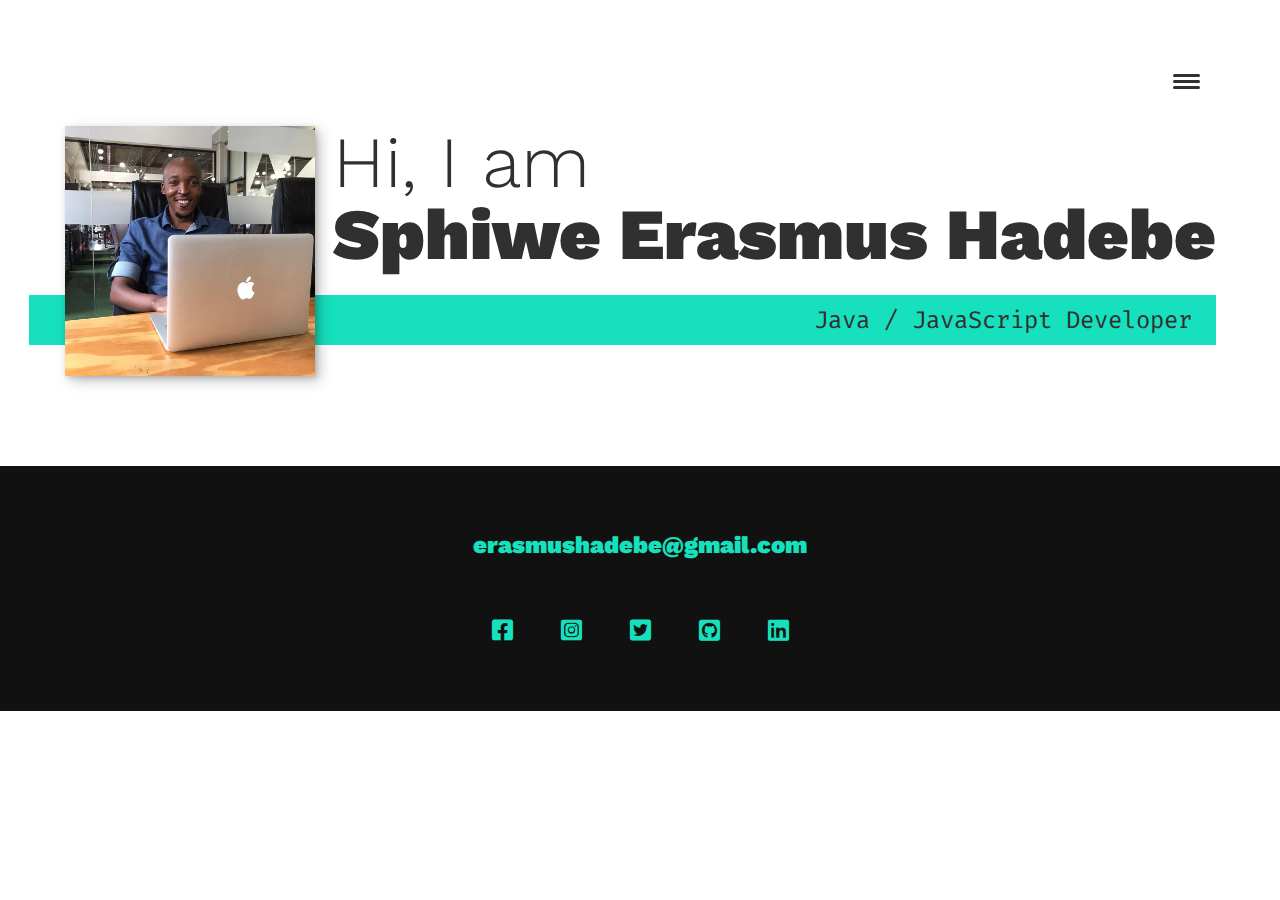
==== portfolio-item.html @ e2ee0bf1 "adding the second page" ====
<!DOCTYPE html>
<html lang="en">
<head>
    <meta charset="UTF-8">
    <meta name="viewport" content="width=device-width, initial-scale=1.0">
    <title>Portfolio</title>
    <link rel="stylesheet"
    href="https://cdnjs.cloudflare.com/ajax/libs/normalize/8.0.1/normalize.min.css">
    <link rel="stylesheet"
    href="https://cdnjs.cloudflare.com/ajax/libs/font-awesome/5.13.1/css/all.min.css">
    <link href="https://fonts.googleapis.com/css2?family=Fira+Code:wght@300;500&family=Oswald:wght@200&family=Public+Sans:wght@500&family=Work+Sans:wght@300&display=swap" rel="stylesheet">
    <link rel="stylesheet" href="style.css">
    <script src="https://kit.fontawesome.com/99eb1199c0.js" crossorigin="anonymous"></script>
</head>
<body>
    <header>
        <div>
            <img class="logo" src="./assets/SEHLoggo.svg" alt="">          
        </div>
        <button class="nav-toggle" aria-label="toggle navigation">
            <span class="hamburger"></span>
        </button>
        <div class="nav">
            <ul class="nav__list">
                <li class="nav__item"><a href="#home" class="nav__link">Home</a></li>
                <li class="nav__item"><a href="#services" class="nav__link">My services</a></li>
                <li class="nav__item"><a href="#about" class="nav__link">About me</a></li>
                <li class="nav__item"><a href="#work" class="nav__link">My work</a></li>
            </ul>
        </div>
    </header>

    <section class="intro" id="home">
        <h1 class="section__title section__title--intro">
            Hi, I am <strong>Sphiwe Erasmus Hadebe</strong> 
        </h1>
        <p class="section__subtitle section__subtitle--intro">
            Java / JavaScript Developer
        </p>
        <img src="./assets/SETHadebe.jpg" alt="" class="intro__img">
    </section>


    <footer class="footer">
        <a href="mailto:erasmushadebe@gmail.com" class="footer__link">erasmushadebe@gmail.com</a>
        <ul class="social-list">
            <li class="social-list__item">
                <a class="social-list__link" href="http://facebook.com">
                    <i class="fab fa-facebook-square"></i>
                </a>

            </li>
            <li class="social-list__item">
                <a class="social-list__link" href="http://instagram.com">
                    <i class="fab fa-instagram-square"></i>
                </a>

            </li>
            <li class="social-list__item">
                <a class="social-list__link" href="http://twitter.com">
                    <i class="fab fa-twitter-square"></i>
                </a>
 
            </li>
            <li class="social-list__item">
                <a class="social-list__link" href="http://github.com">
                    <i class="fab fa-github-square"></i>
                </a>
 
            </li>
            <li class="social-list__item">
                <a class="social-list__link" href="http://linkedin.com">
                    <i class="fab fa-linkedin"></i>
                </a>
            </li>
        </ul>
    </footer>
    <script src="index.js"></script>
</body>
</html>
---- style.css ----
*,
*::before,
*::after{
    box-sizing: border-box;
}

:root{
    --ff-primary:'Work Sans', sans-serif;
    --ff-secondary:'Fira Code', monospace;

    --fw-regular: 300;
    --fw-bold: 900;

    --clr-light: #ffffff;
    --clr-dark:#303030;
    --clr-accent: #16e0bd;

    --fs-h1: 3rem;
    --fs-h2: 2.25rem;
    --fs-h3: 1.25rem;
    --fs-body: 1rem;

    --bs: 0.25em 0.25em 0.75em rgba(0,0,0,.25),
          0.125em 0.125em 0.25em rgba(0,0,0,.15)
}

@media (min-width: 800px) {
    :root{
        --fs-h1: 4.5rem;
        --fs-h2: 3.75rem;
        --fs-h3: 1.5rem;
        --fs-body: 1.125rem;
    }
}

body{
    background-color: var(--clr-light);
    color: var(--clr-dark);
    margin: 0;
    font-family: var(--ff-primary);
    font-size: var(--fs-body);
    line-height: 1.6;
}

img{
    display: block;
    max-width: 100%;
}

header,
section{
    padding: 5em 2em;
}

strong{
    font-weight: var(--fw-bold);
}

:focus{
    outline: 3px solid var(--clr-accent);
    outline-offset: 3px;
}

.btn{
    display: inline-block;
    padding: .5em 2.5em;
    background: var(--clr-accent);
    text-decoration: none;
    color: var(--clr-dark);
    font-size: 1.1rem;
    text-transform: uppercase;
    cursor: pointer;
    letter-spacing: 3px;
    font-weight: var(--fw-bold);
    transition: transform 500ms ease-in-out;
}

.btn:hover{
    transform: scale(1.2);
}

h1,
h2,
h3{
    line-height: 1;
    margin: 0;
}

h1{
    font-size: var(--fs-h1);
}
h2{
    font-size: var(--fs-h2);
}
h3{
    font-size: var(--fs-h3);
}

.section__title{
    margin-bottom: .25em;
}

.section__title--intro{
    font-weight: var(--fw-regular);
}

.section__title--intro strong{
    display: block;
}

.section__subtitle{
    margin: 0;
    font-size: var(--fs-h3);
}

.section__subtitle--intro,
.section__subtitle--about{
    background: var(--clr-accent);
    font-family: var(--ff-secondary);
    margin-bottom: 1em;
    padding: .25em 1em;
}

nav{
    display: none;
}

.intro{
    position: relative;
}

.intro__img{
    box-shadow: var(--bs);
}

@media (min-width: 600px){
    .intro{
        display: grid;
        width: min-content;
        margin: 0 auto;
        grid-column-gap: 1em;
        grid-template-areas: 
        "img title"
        "img subtitle";
        grid-template-columns: min-content max-content;
    }

    .intro__img{
        grid-area: img;
        min-width: 250px;
        position: relative;
        z-index: 2;
    }

    .section__subtitle--intro{
        align-self: start;
        grid-column: -1/1;
        grid-row: 2;
        text-align: right;
        position: relative;
        left: -1.5em;
        width: calc(100% + 1.5em);
    }
}

.my__services{
    background-color: var(--clr-dark);
    background-image: url(./assets/laptopoffice3.jpg);
    background-size: cover;
    background-blend-mode: multiply;
    text-align: center;
    color: var(--clr-light);
}

.section__title--services{
    color: var(--clr-accent);
    position: relative;
}

.section__title--services::after{
    content: '';
    display: block;
    width: 12em;
    height: 2px;
    margin: 0.5em auto 1em;
    background: currentColor;
}

.services{
    margin-bottom: 4em;
}

.service{
    max-width: 500px;
    margin: 0 auto;
}

@media (min-width: 800px){
    .services{
        display: flex;
        max-width: 1000px;
        margin-left: auto;
        margin-right: auto;
    }

    .service + .service{
        margin-left: 2em;
    }
}

.about-me{
    max-width: 1000px;
    margin: 0 auto;
}

.about-me__img{
    box-shadow: var(--bs);
}

@media (min-width: 600px){
    .about-me{
        display: grid;
        grid-template-columns: 1fr 200px;
        grid-template-areas: 
            "title img"
            "subtitle img"
            "text img";
        grid-column-gap: 2em;
    }

    
    .section__title--about{
        grid-area: title;
    }

    .section__subtitle--about{
        grid-column: 1/-1;
        grid-row: 2;
        position: relative;
        left: -1em;
        width: calc(100% + 2em);
        padding-left: 1em;
        padding-right: calc(200px + 4em);
    }

    .about-me__img{
        grid-area: img;
        position: relative;
        z-index: 2;
    }
}

.my-work{
    background-color: var(--clr-dark);
    color: var(--clr-light);
    text-align: center;
}

.section__subtitle--work{
    color: var(--clr-accent);
    font-weight: var(--fw-bold);
    margin-bottom: 2em;
}

header{
    display: flex;
    justify-content: space-evenly;
    padding: 1em;
}

.logo{
    max-width: 150px;
}

.nav{
    position: fixed;
    background: var(--clr-dark);
    color: var(--clr-light);
    top: 0;
    bottom: 0;
    left: 0;
    right: 0;
    z-index: 100;

    transform: translateX(100%);
    transition: transform 250ms cubic-bezier(.5, 0, .5, 1);
}

.nav--toggle{
    padding: .25em;
    background: transparent;
    border: 0;
}

.nav__list{
    list-style: none;
    display: flex;
    height: 100%;
    flex-direction: column;
    justify-content: space-evenly;
    align-items: center;
    margin: 0;
    padding: 0;
}

.nav__link{
    color: inherit;
    font-weight: var(--fw-bold);
    font-size: var(--fs-h2);
    text-decoration: none;
}

.nav__link:hover{
    color: var(--clr-accent);
}

.nav-toggle{
    padding: 5em;
    background: transparent;
    border: 0;
    cursor: pointer;
    position: absolute;
    right: 1em;
    top: 1em;
    z-index: 1000;
}

.nav-open .nav{
    transform: translateX(0);
}

.hamburger{
    display: block;
    position: relative;
}

.hamburger,
.hamburger::before,
.hamburger::after{
    background: var(--clr-dark);
    width: 2em;
    height: 3px;
    border-radius: 1em;
    transition: transform 250ms ease-in-out;
}

.hamburger::before,
.hamburger::after{
    content: '';
    position: absolute;
    left: 0;
    right: 0;
}

.hamburger::before{
    top: 6px;
}

.hamburger::after{
    bottom: 6px;
}

.portfolio{
    display: grid;
    grid-template-columns: repeat(auto-fit, minmax(300px, 1fr));
}

.portfolio__item{
    background-color: var(--clr-accent);
    overflow: hidden;
}

.portfolio__img{
    transition: 
        transform 1000ms cubic-bezier(.5, 0, .5, 1),
        opacity 250ms linear;
        
}

.portfolio__img:hover{
    transform: scale(1.2);
    opacity: .5;
}

.footer{
    background: #111;
    color: var(--clr-accent);
    text-align: center;
    padding: 2.5em 0;
    font-size: var(--fs-h3);
}

.footer a{
    color: inherit;
    text-decoration: none;
}

.footer__link{
    
    font-weight: var(--fw-bold);
}

.social-list{
    list-style: none;
    display: flex;
    justify-content: center;
    margin: 2em 0 0;
    padding: 0;
}

.social-list__item{
    margin: 0 .5em;
}

.social-list__link{
    padding: .5em;
}

.footer__link:hover,
.social-list__link:hover{
    opacity: .5;
}

.footer__link:hover{
    text-decoration: underline;
}
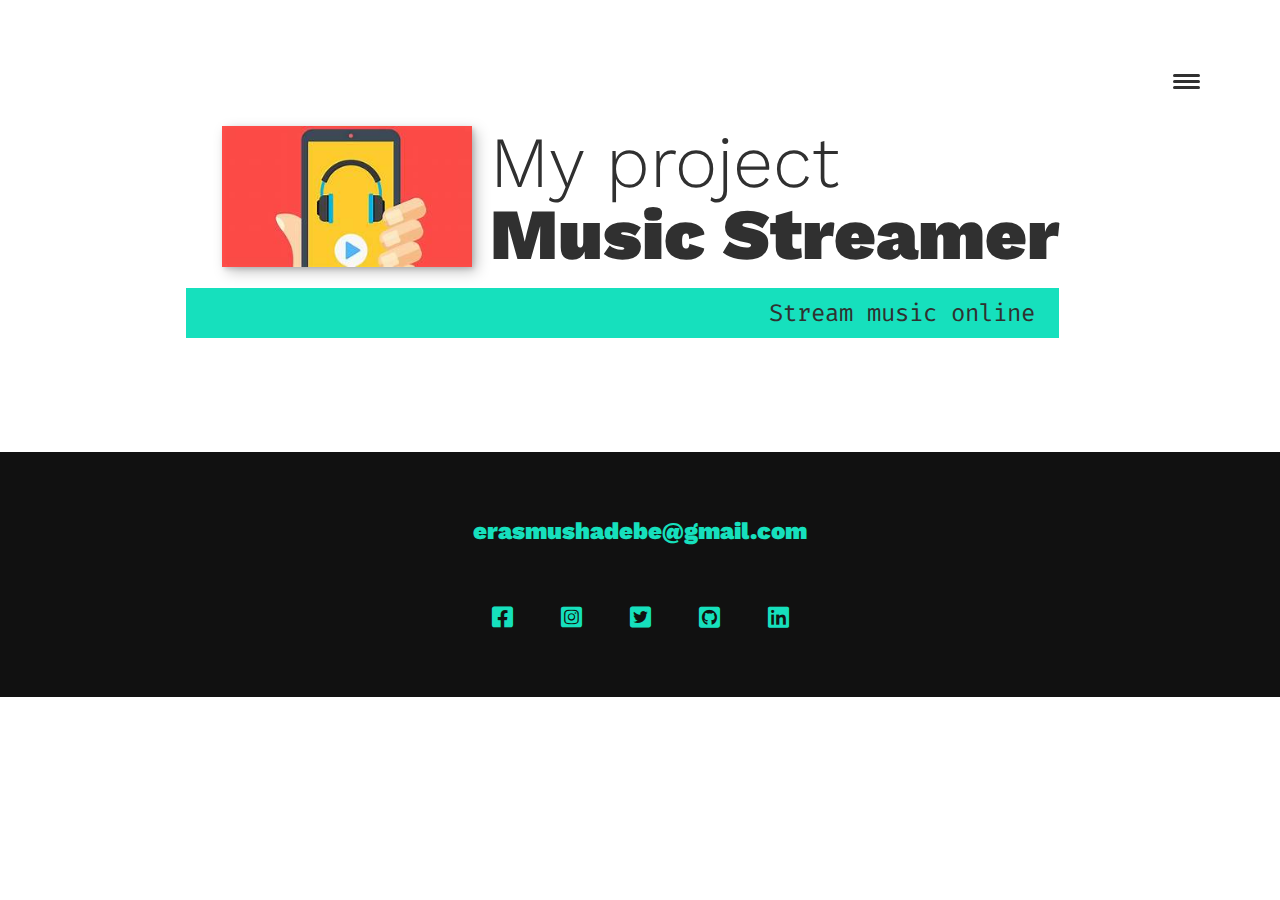
==== commit 474c04e3: "Second page" ====
--- a/portfolio-item.html
+++ b/portfolio-item.html
@@ -32,12 +32,12 @@
 
     <section class="intro" id="home">
         <h1 class="section__title section__title--intro">
-            Hi, I am <strong>Sphiwe Erasmus Hadebe</strong> 
+            My project <strong>Music Streamer</strong> 
         </h1>
         <p class="section__subtitle section__subtitle--intro">
-            Java / JavaScript Developer
+            Stream music online
         </p>
-        <img src="./assets/SETHadebe.jpg" alt="" class="intro__img">
+        <img src="./assets/music streamer.jpg" alt="" class="intro__img">
     </section>
 
 
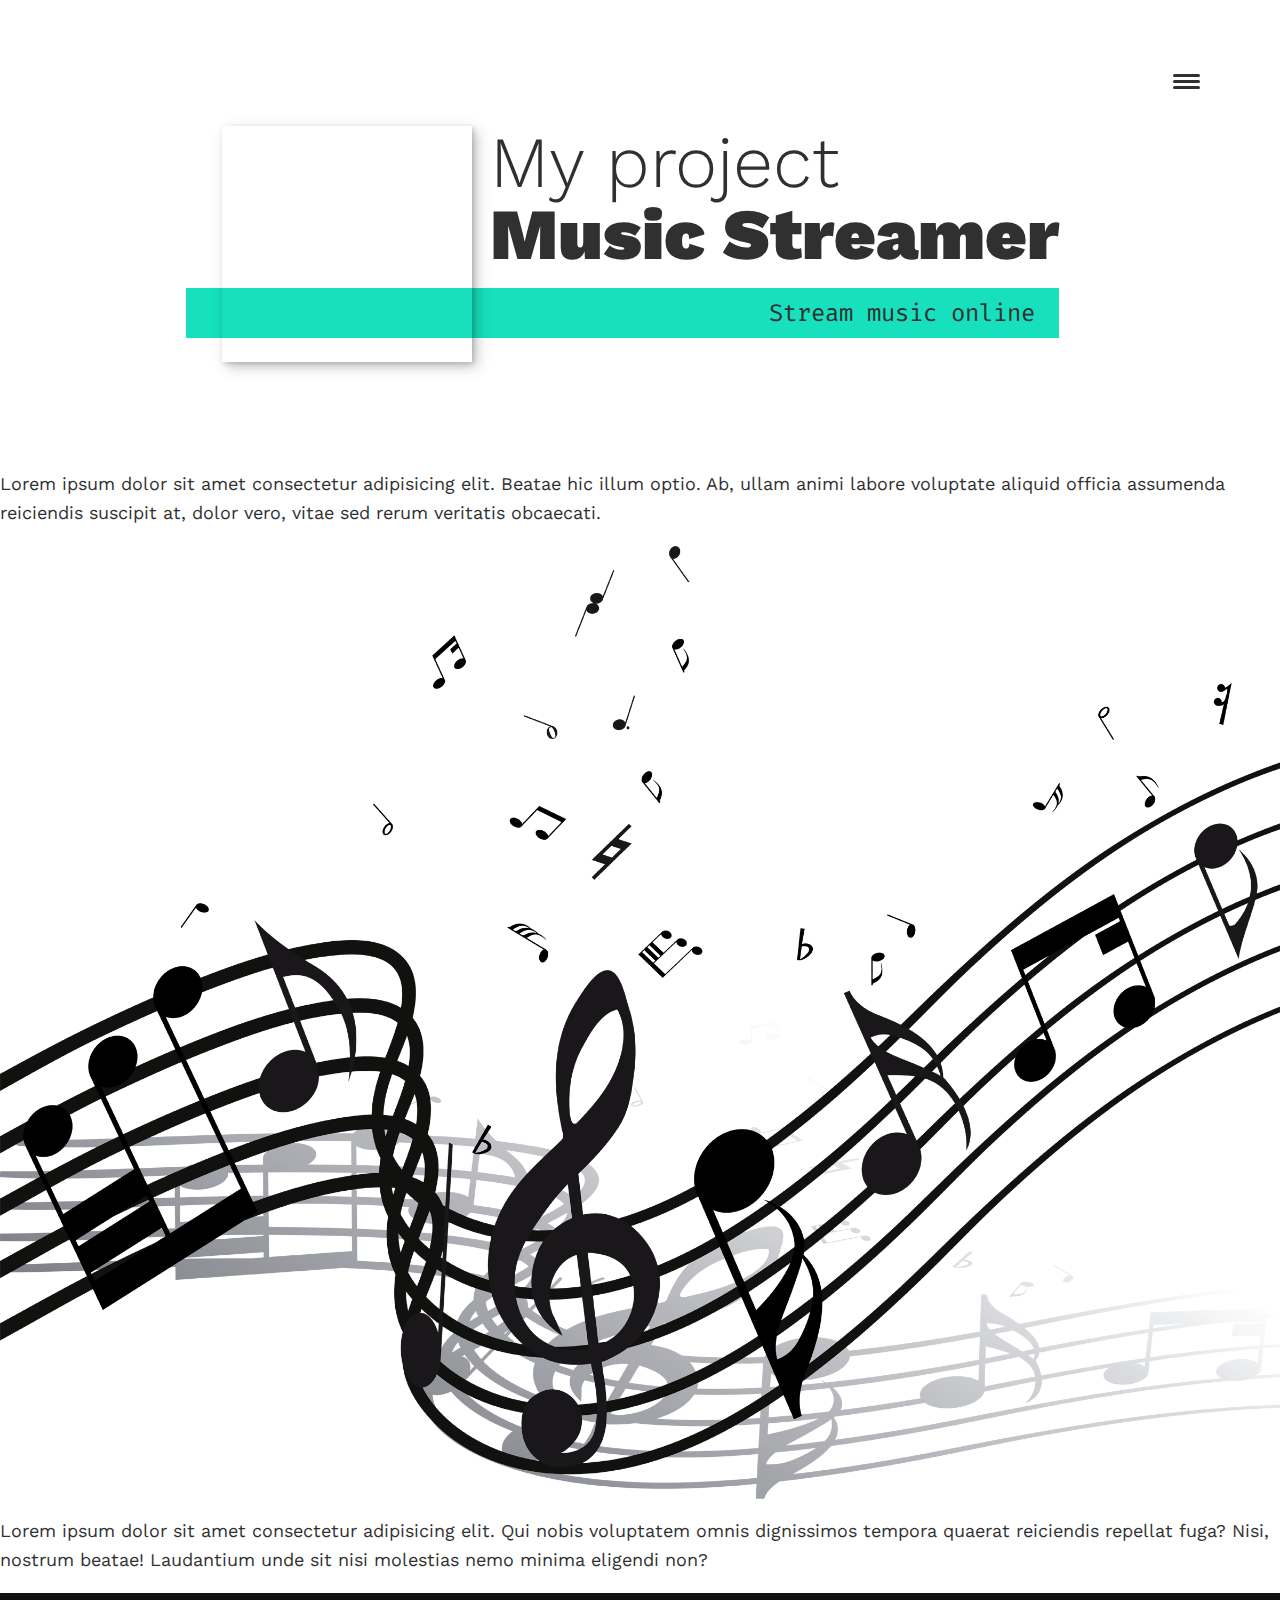
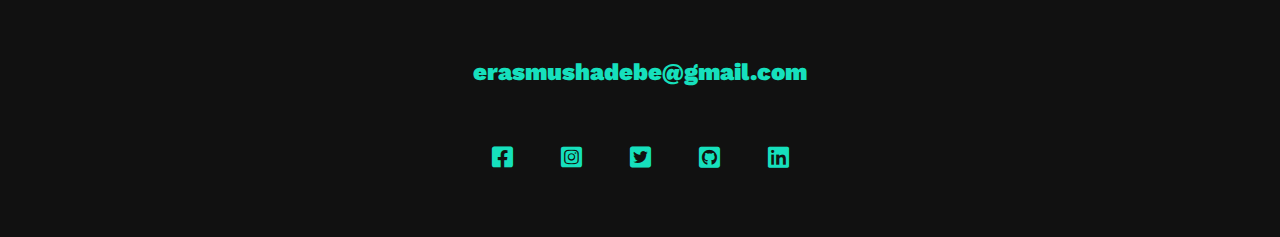
==== commit 22df4e76: "music img" ====
--- a/portfolio-item.html
+++ b/portfolio-item.html
@@ -37,8 +37,20 @@
         <p class="section__subtitle section__subtitle--intro">
             Stream music online
         </p>
-        <img src="./assets/music streamer.jpg" alt="" class="intro__img">
+        <img src="./assets/Headphones.jpg" alt="" class="intro__img">
     </section>
+
+    <div class="portfolio-item-individual">
+        <p>Lorem ipsum dolor sit amet consectetur adipisicing elit.
+             Beatae hic illum optio. Ab, ullam animi labore voluptate
+              aliquid officia assumenda reiciendis suscipit at, dolor vero,
+               vitae sed rerum veritatis obcaecati.</p>
+        <img src="./assets/music-notes1.png" alt="">
+        <p>Lorem ipsum dolor sit amet consectetur adipisicing elit.
+             Qui nobis voluptatem omnis dignissimos tempora quaerat
+              reiciendis repellat fuga? Nisi, nostrum beatae! 
+              Laudantium unde sit nisi molestias nemo minima eligendi non?</p>
+    </div>
 
 
     <footer class="footer">
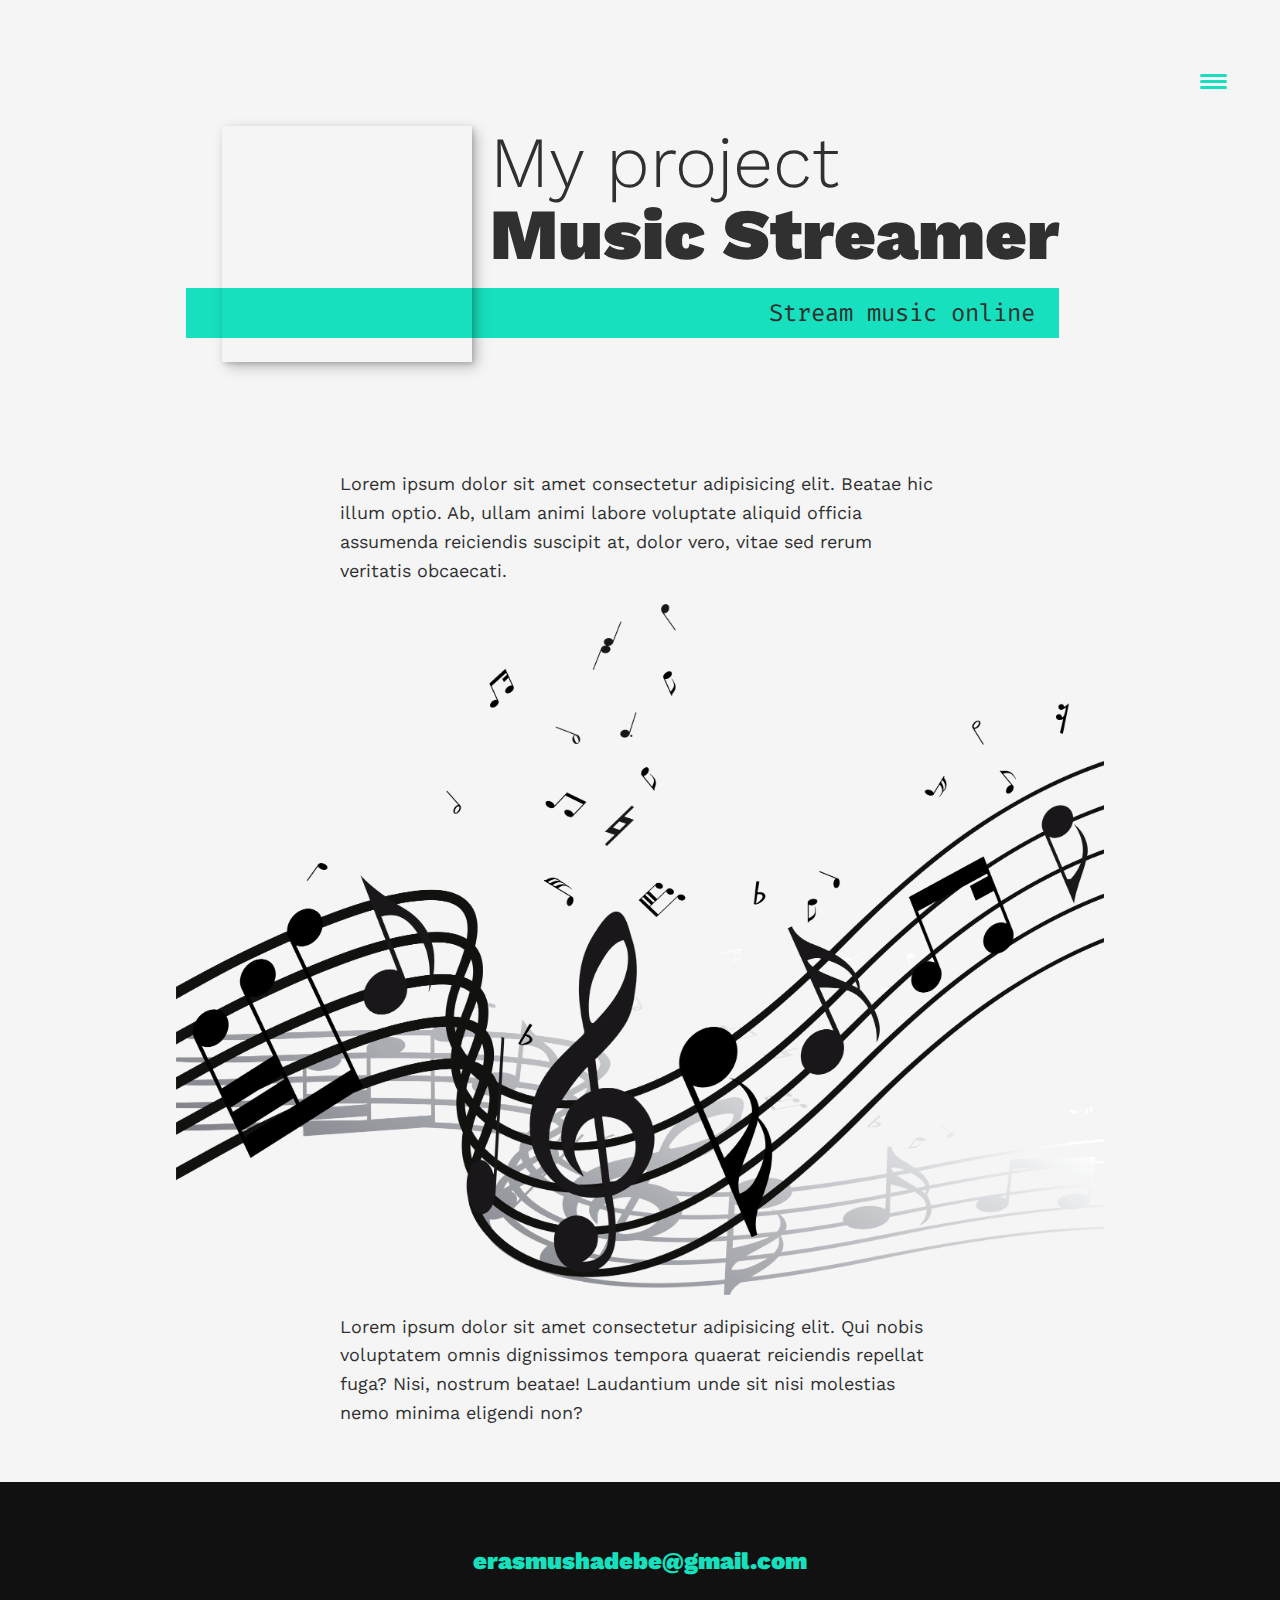
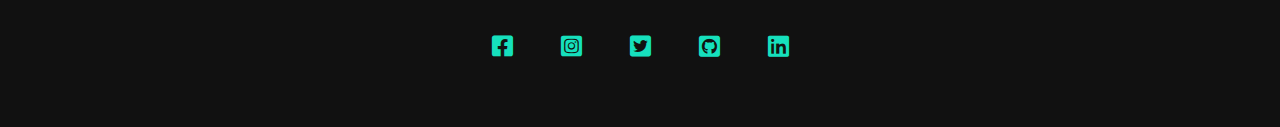
==== commit 31ed423f: "edited index.html" ====
--- a/portfolio-item.html
+++ b/portfolio-item.html
@@ -14,9 +14,9 @@
 </head>
 <body>
     <header>
-        <div>
+        <!-- <div>
             <img class="logo" src="./assets/SEHLoggo.svg" alt="">          
-        </div>
+        </div> -->
         <button class="nav-toggle" aria-label="toggle navigation">
             <span class="hamburger"></span>
         </button>
--- a/style.css
+++ b/style.css
@@ -11,7 +11,7 @@
     --fw-regular: 300;
     --fw-bold: 900;
 
-    --clr-light: #ffffff;
+    --clr-light: #f5f5f5;
     --clr-dark:#303030;
     --clr-accent: #16e0bd;
 
@@ -31,6 +31,10 @@
         --fs-h3: 1.5rem;
         --fs-body: 1.125rem;
     }
+}
+
+html{
+    scroll-behavior: smooth;
 }
 
 body{
@@ -57,8 +61,8 @@
 }
 
 :focus{
-    outline: 3px solid var(--clr-accent);
-    outline-offset: 3px;
+    outline: none;
+    outline-offset: none;
 }
 
 .btn{
@@ -269,7 +273,12 @@
 }
 
 .logo{
-    max-width: 150px;
+    max-width: 450px;
+}
+
+button .nav-toggle{
+    position: sticky;
+    top: 0;
 }
 
 .nav{
@@ -329,15 +338,33 @@
     transform: translateX(0);
 }
 
+.nav-open .nav--toggle{
+    position: fixed;
+}
+
+.nav-open .hamburger{
+    transform: rotate(.625turn);
+}
+
+.nav-open .hamburger::before{
+    transform: rotate(90deg) translate(-6px);
+}
+
+.nav-open .hamburger::after{
+    opacity: 0;
+}
+
+
+
 .hamburger{
     display: block;
-    position: relative;
+    position: fixed;
 }
 
 .hamburger,
 .hamburger::before,
 .hamburger::after{
-    background: var(--clr-dark);
+    background: var(--clr-accent);
     width: 2em;
     height: 3px;
     border-radius: 1em;
@@ -368,6 +395,8 @@
 .portfolio__item{
     background-color: var(--clr-accent);
     overflow: hidden;
+    max-block-size: 319px;
+    min-block-size: 300px;
 }
 
 .portfolio__img{
@@ -423,4 +452,16 @@
 
 .footer__link:hover{
     text-decoration: underline;
+}
+
+.portfolio-item-individual{
+    padding: 0 2em 2em;
+    max-width: 1000px;
+    margin: 0 auto;
+}
+
+.portfolio-item-individual p {
+    max-width: 600px;
+    margin-left: auto;
+    margin-right: auto;
 }